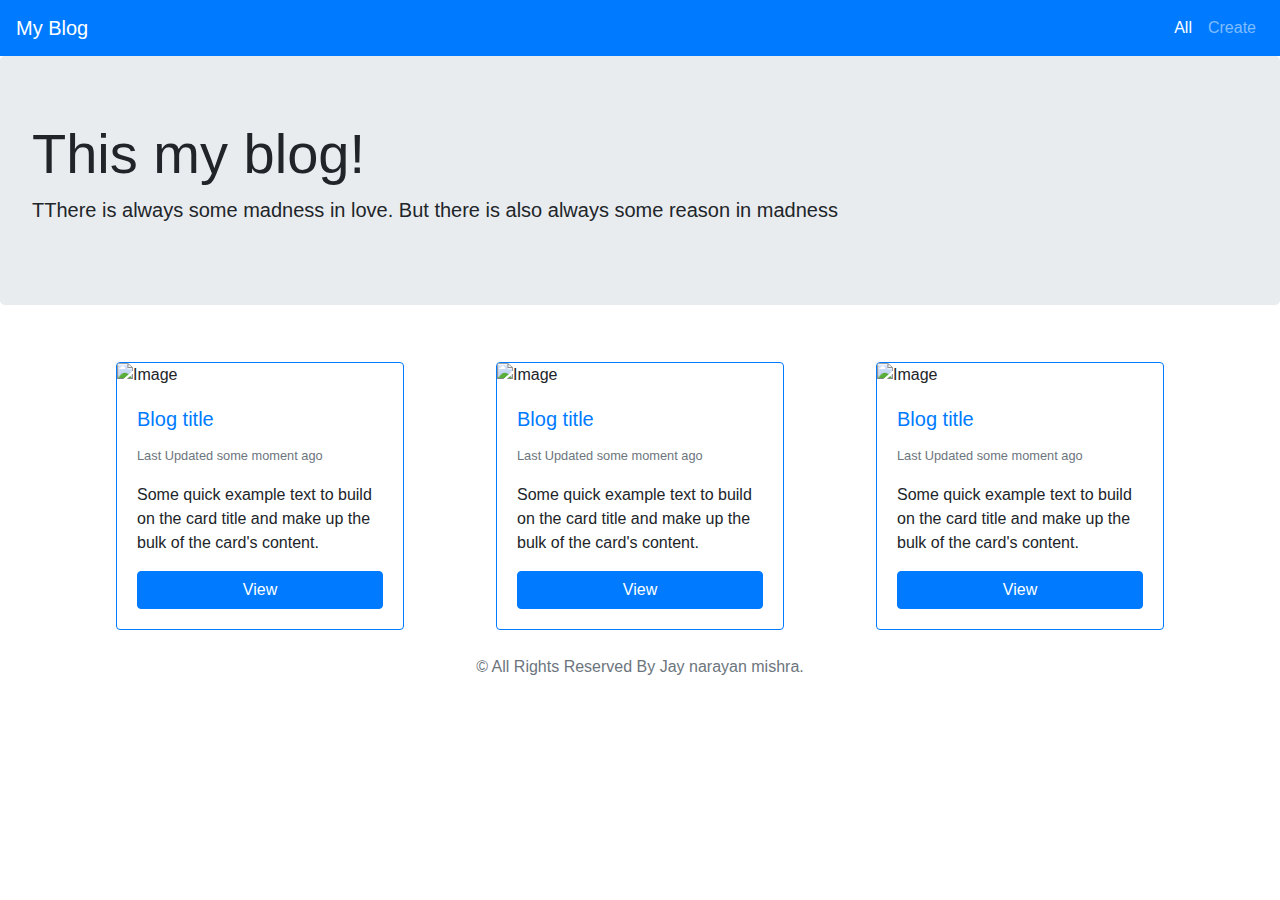
==== index.html @ 836211c3 "bootstrap" ====
<!DOCTYPE html>
<html>
<head>
	<meta name="viewport" content="width=device-width initial-scale=1.0, user-scalable=no">
	<link rel="stylesheet" type="text/css" href="BootCss.css">
	<link rel="stylesheet" href="https://stackpath.bootstrapcdn.com/bootstrap/4.3.1/css/bootstrap.min.css" integrity="sha384-ggOyR0iXCbMQv3Xipma34MD+dH/1fQ784/j6cY/iJTQUOhcWr7x9JvoRxT2MZw1T" crossorigin="anonymous">
	<title>My Blog is here.</title>
</head>
<body>
 <nav class="navbar navbar-expand-lg navbar-dark bg-primary">
  <a class="navbar-brand" href="BootHtml.html">My Blog</a>
  <button class="navbar-toggler" type="button" data-toggle="collapse" data-target="#navbarSupportedContent" aria-controls="navbarSupportedContent" aria-expanded="false" aria-label="Toggle navigation">
    <span class="navbar-toggler-icon"></span>
  </button>

   <div class="collapse navbar-collapse justify-content-end" id="navbarSupportedContent">
     <ul class="navbar-nav ">
       <li class="nav-item active">
         <a class="nav-link" href="index.html">All  <span class="sr-only">(current)</span></a>
       </li>
       <li class="nav-item">
         <a class="nav-link" href="CreateBlog.html">Create</a>
       </li>
     </ul>
   </div>
 </nav>




<div class="jumbotron">
  <h1 class="display-4">This my blog!</h1>
  <p class="lead">TThere is always some madness in love. But there is also always some reason in madness</p>
 
</div>


<div class="container">
	<div class="row justify-content-around">
		    <div class="card border-primary" style="width: 18rem;">
              <img src="image/i3.jpg" class="card-img-top" alt="Image ">
              <div class="card-body">
              <h5 class="card-title text-primary">Blog title</h5>
              <p class="card-text"><small class="text-muted" >Last Updated some moment ago</small>
              <p class="card-text">Some quick example text to build on the card title and make up the bulk of the card's content.</p>
              <a href="ViewBlog.html" class="btn btn-primary btn-block">View</a>
            </div>
    </div>
            <div class="card border-primary" style="width: 18rem;">
              <img src="image/i2.jpg" class="card-img-top" alt="Image ">
              <div class="card-body">
              <h5 class="card-title text-primary">Blog title</h5>
              <p class="card-text"><small class="text-muted">Last Updated some moment ago</small>
              <p class="card-text">Some quick example text to build on the card title and make up the bulk of the card's content.</p>
              <a href="ViewBlog2.html" class="btn btn-primary btn-block">View</a>
            </div>
    </div>
            <div class="card border-primary" style="width: 18rem;">
              <img src="image/i1.jpg" class="card-img-top" alt="Image ">
              <div class="card-body">
              <h5 class="card-title text-primary">Blog title</h5>
              <p class="card-text"><small class="text-muted">Last Updated some moment ago</small>
              <p class="card-text">Some quick example text to build on the card title and make up the bulk of the card's content.</p>
              <a href="ViewBlog3.html" class="btn btn-primary btn-block">View</a>
            </div>
        </div>
</div>
 

<footer class="footer">
	<div class="container text-center">
		<span class="text-muted">&copy; All Rights Reserved By Jay narayan mishra.</span>
	</div>
</footer>





   <script src="https://code.jquery.com/jquery-3.3.1.slim.min.js" integrity="sha384-q8i/X+965DzO0rT7abK41JStQIAqVgRVzpbzo5smXKp4YfRvH+8abtTE1Pi6jizo" crossorigin="anonymous"></script>
   <script src="https://cdnjs.cloudflare.com/ajax/libs/popper.js/1.14.7/umd/popper.min.js" integrity="sha384-UO2eT0CpHqdSJQ6hJty5KVphtPhzWj9WO1clHTMGa3JDZwrnQq4sF86dIHNDz0W1" crossorigin="anonymous"></script>
   <script src="https://stackpath.bootstrapcdn.com/bootstrap/4.3.1/js/bootstrap.min.js" integrity="sha384-JjSmVgyd0p3pXB1rRibZUAYoIIy6OrQ6VrjIEaFf/nJGzIxFDsf4x0xIM+B07jRM" crossorigin="anonymous"></script>
</body>
</html>
---- BootCss.css ----
html
{
	position: relative;
	min-height: 100%;
}
body{
	margin-bottom: 90px;
}


.container
{
	width:auto;
	padding:25px;
}
.margin-top-5
{
  margin-top:5%;	
}
.bottom-top-5
{
	bottom-top:5%;
}
.first-alphabet-large::first-letter
{
	font-size: 3rem;
}
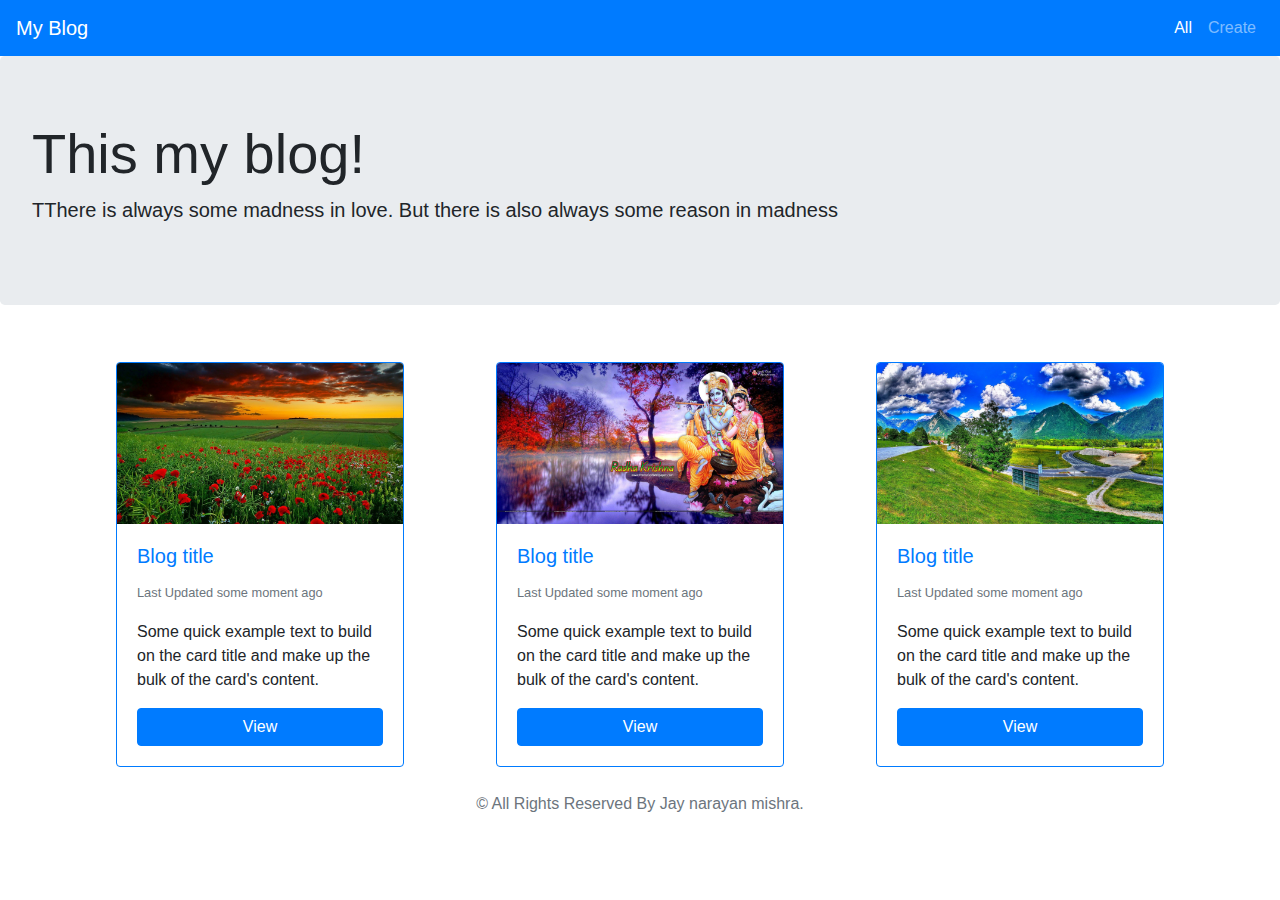
==== commit 4ddb7b35: "secondcommit" ====
--- a/index.html
+++ b/index.html
@@ -8,7 +8,7 @@
 </head>
 <body>
  <nav class="navbar navbar-expand-lg navbar-dark bg-primary">
-  <a class="navbar-brand" href="BootHtml.html">My Blog</a>
+  <a class="navbar-brand" href="index.html">My Blog</a>
   <button class="navbar-toggler" type="button" data-toggle="collapse" data-target="#navbarSupportedContent" aria-controls="navbarSupportedContent" aria-expanded="false" aria-label="Toggle navigation">
     <span class="navbar-toggler-icon"></span>
   </button>
@@ -38,7 +38,7 @@
 <div class="container">
 	<div class="row justify-content-around">
 		    <div class="card border-primary" style="width: 18rem;">
-              <img src="image/i3.jpg" class="card-img-top" alt="Image ">
+              <img src="i3.jpg" class="card-img-top" alt="Image ">
               <div class="card-body">
               <h5 class="card-title text-primary">Blog title</h5>
               <p class="card-text"><small class="text-muted" >Last Updated some moment ago</small>
@@ -47,7 +47,7 @@
             </div>
     </div>
             <div class="card border-primary" style="width: 18rem;">
-              <img src="image/i2.jpg" class="card-img-top" alt="Image ">
+              <img src="i2.jpg" class="card-img-top" alt="Image ">
               <div class="card-body">
               <h5 class="card-title text-primary">Blog title</h5>
               <p class="card-text"><small class="text-muted">Last Updated some moment ago</small>
@@ -56,7 +56,7 @@
             </div>
     </div>
             <div class="card border-primary" style="width: 18rem;">
-              <img src="image/i1.jpg" class="card-img-top" alt="Image ">
+              <img src="i1.jpg" class="card-img-top" alt="Image ">
               <div class="card-body">
               <h5 class="card-title text-primary">Blog title</h5>
               <p class="card-text"><small class="text-muted">Last Updated some moment ago</small>
